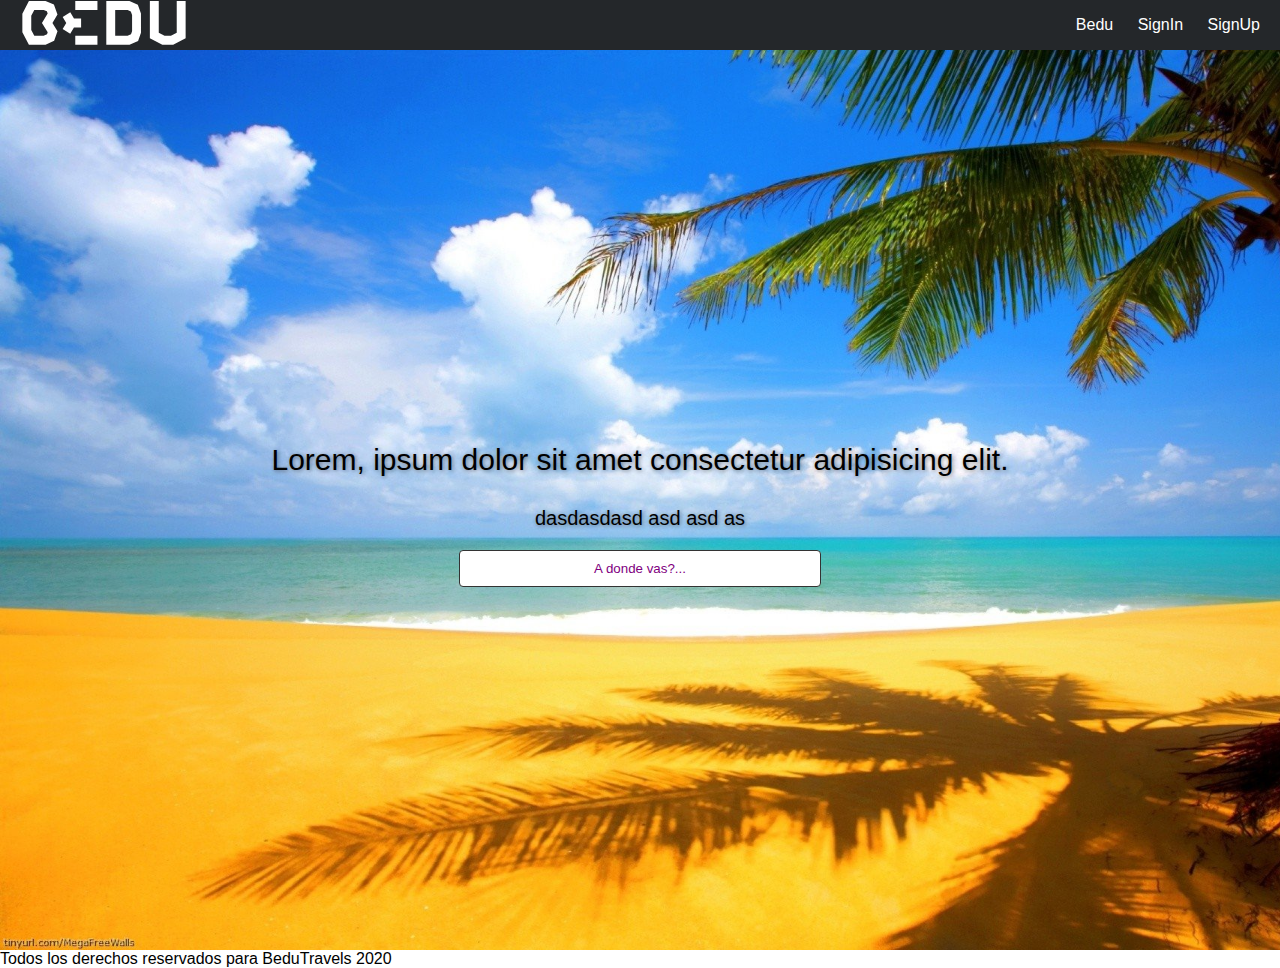
==== index.html @ fd91c73d "primer commit" ====
<!DOCTYPE html>
<html lang="en">
<head>
  <meta charset="UTF-8">
  <meta name="viewport" content="width=device-width, initial-scale=1.0">
  <title>BeduTravels</title>
  <link rel="stylesheet" href="./assets/css/styles.css">
</head>
<body>
  <header>
    <nav>
      <div id="bedu-logo">
        <svg viewBox="0 0 167 45" width="168" height="44" class="fill-current text-white w-37"><g fill-rule="evenodd"><path d="M85.862 0l-.01 30.8.012 13.97h23.742l8.77-3.941 2.958-8.433-.027-19.713-3.196-8.89L109.521 0H85.862zm9.09 30.799l.007-21.58h12.729l3.224 1.491 1.296 3.605.023 16.498-1.138 3.244-3.464 1.596H94.956l-.003-4.854zM6.708 0L0 12.932v18.905l6.708 12.932h17.043l8.773-4.043 3.427-9.768-5.201-8.506 5.185-8.539L32.26 3.69 23.692 0H6.708zm2.393 29.563V15.207l3.106-5.988h9.63l3.224 1.388.817 2.273-5.823 9.589 5.856 9.577-.669 1.908-3.464 1.596h-9.571l-3.106-5.987zM157.883 0v32.579l-5.911 2.971h-6.557l-5.91-2.971V-.001h-9.103v38.15l12.766 6.62h11.05l12.766-6.62V0zM60.078 27.07v-9.22H52.8l-3.796-6.274-7.759 4.817 3.654 6.04-3.707 6.158 7.77 4.799 3.805-6.32zM54.119 9.22h22.676V0H54.12zM54.119 44.77h22.676v-9.22H54.12z"></path></g></svg>
      </div>
      <div>
        <a href="https://bedu.org">Bedu</a>
        <a href="">SignIn</a>
        <a href="">SignUp</a>
      </div>
    </nav>
  </header>
  <section>
    <div class="container-title-subtitle">
      <p>Lorem, ipsum dolor sit amet consectetur adipisicing elit.</p>
      <p>dasdasdasd asd asd as</p>
    </div>
    <div>
      <input type="text" placeholder="A donde vas?...">
    </div>
  </section>
  <footer>
    Todos los derechos reservados para BeduTravels 2020
  </footer>
</body>
</html>
---- assets/css/styles.css ----
html {
  height: 100%;
}
body {
  font-family: Arial, Helvetica, sans-serif;
  margin: 0;
  height: 100%;
}

article.verde {
  background-color: green;
  min-height: 30px;
  max-height: 100px;
  overflow: hidden;
}

nav{
  background-color: #24272a;
  height: 50px;
  width: 100%;
  display: flex;
  justify-content: space-between;
  align-items: center;
}

nav>div>a{
  color: #ffffff;
  text-decoration: none;
  padding-right: 20px;
}

nav>div>a:hover {
  color: red;
}

#bedu-logo {
  margin-left: 20px;
  width: 50px;
}

#bedu-logo svg {
  fill: white;
}

section {
  background-image: url(../images/playa.jpg);
  background-repeat: no-repeat;
  background-size: cover;
  height: 100%;
  display: flex;
  flex-direction: column;
  align-items: center;
  justify-content: center;
}

section>div {
  text-align: center;
  width: 100%;
}

input::placeholder {
  text-align: center;
  color: purple;
}

input {
  border: 1px solid #333;
  padding: 10px 20px;
  border-radius: 4px;
  width: 25%;
}

h3 {
  margin-top: 0;
}

.container-title-subtitle > p:first-child {
  font-size: 30px;
  text-shadow: 1px 1px 4px rgba(0,0,0,0.45);
}

.container-title-subtitle > p:last-child {
  font-size: 20px;
  text-shadow: 1px 1px 4px rgba(0,0,0,0.45);
}

@media only screen and (max-width: 600px) {
  section {
    background-image: url('https://www.xtrafondos.com/wallpapers/resized/atardecer-rosa-en-la-playa-3341.jpg?s=large');
  }
  input {
    display: none;
  }
}
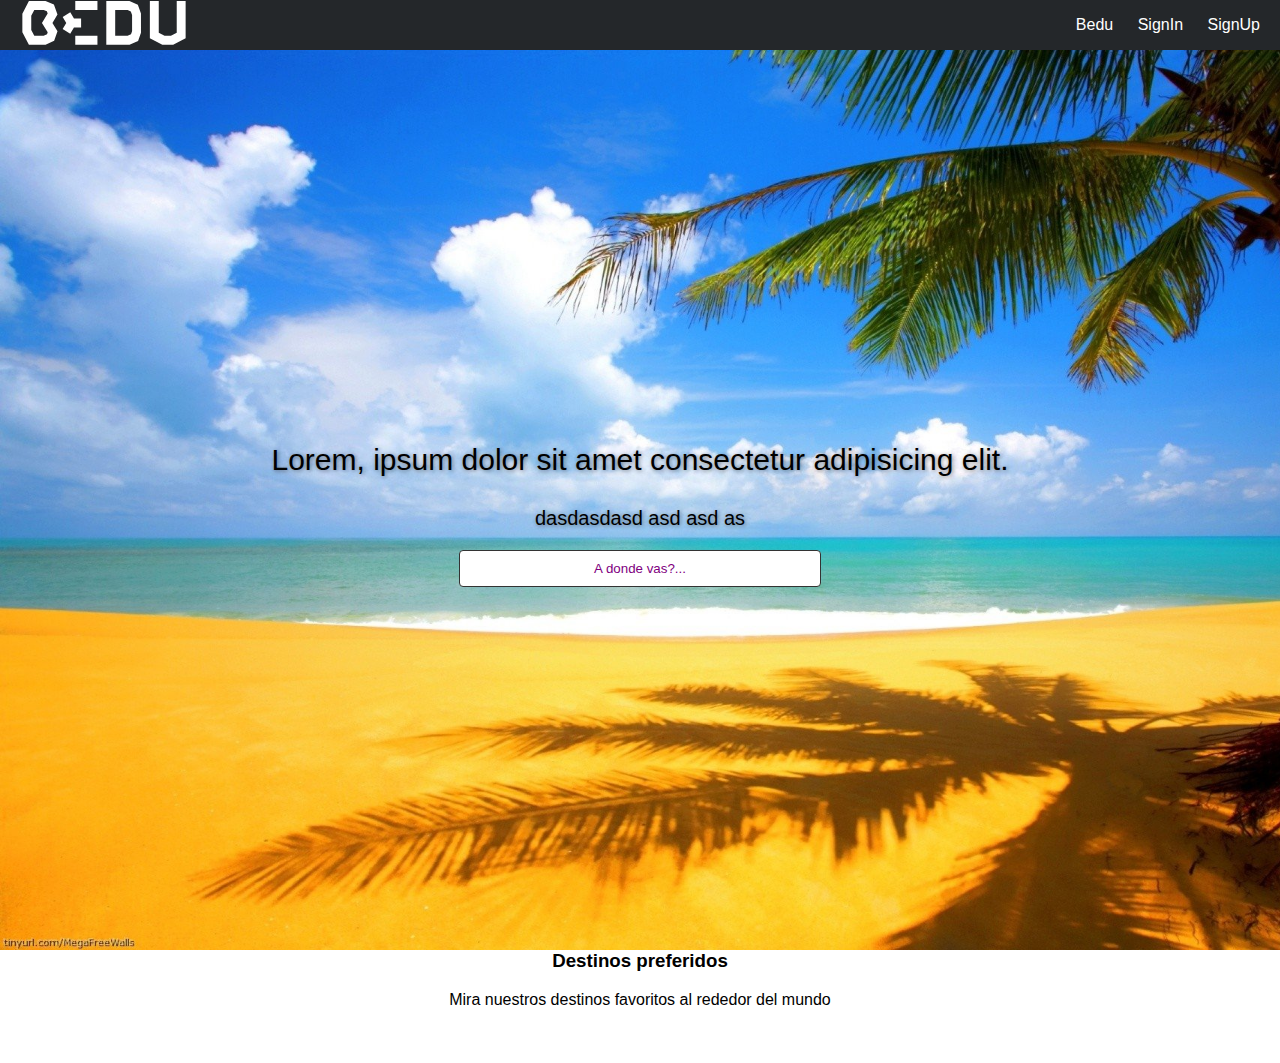
==== commit 2f905c74: "Ejemplos responsive" ====
--- a/index.html
+++ b/index.html
@@ -19,7 +19,7 @@
       </div>
     </nav>
   </header>
-  <section>
+  <section class="main-section">
     <div class="container-title-subtitle">
       <p>Lorem, ipsum dolor sit amet consectetur adipisicing elit.</p>
       <p>dasdasdasd asd asd as</p>
@@ -29,7 +29,21 @@
     </div>
   </section>
   <footer>
-    Todos los derechos reservados para BeduTravels 2020
+    <section>
+      <h3>Destinos preferidos</h3>
+      <p>Mira nuestros destinos favoritos al rededor del mundo</p>
+    </section>
+    <div class="row">
+      <div class="col iconos">
+        <img src="https://cdn2.iconfinder.com/data/icons/vehicles-7/24/vehicles-22-512.png" alt="">
+      </div>
+      <div class="col iconos">
+        <img src="https://cdn2.iconfinder.com/data/icons/pittogrammi/142/11-512.png" alt="">
+      </div>
+      <div class="col iconos">
+        <img src="https://cdn4.iconfinder.com/data/icons/aiga-symbol-signs/439/Aiga_bus-512.png" alt="">
+      </div>
+    </div>
   </footer>
 </body>
 </html>--- a/assets/css/styles.css
+++ b/assets/css/styles.css
@@ -30,7 +30,7 @@
 }
 
 nav>div>a:hover {
-  color: red;
+  color: green;
 }
 
 #bedu-logo {
@@ -42,7 +42,7 @@
   fill: white;
 }
 
-section {
+.main-section {
   background-image: url(../images/playa.jpg);
   background-repeat: no-repeat;
   background-size: cover;
@@ -53,7 +53,7 @@
   justify-content: center;
 }
 
-section>div {
+.main-section>div {
   text-align: center;
   width: 100%;
 }
@@ -85,10 +85,34 @@
 }
 
 @media only screen and (max-width: 600px) {
-  section {
+  .main-section {
     background-image: url('https://www.xtrafondos.com/wallpapers/resized/atardecer-rosa-en-la-playa-3341.jpg?s=large');
   }
   input {
     display: none;
   }
+}
+
+.row {
+  display: flex;
+}
+
+.iconos {
+  text-align: center;
+  padding: 10px 0;
+}
+
+.iconos img {
+  width: 10%;
+}
+
+footer {
+  background-color: white;
+  text-align: center;
+}
+
+@media only screen and (max-width: 600px) {
+  .row {
+    flex-direction: column;
+  }
 }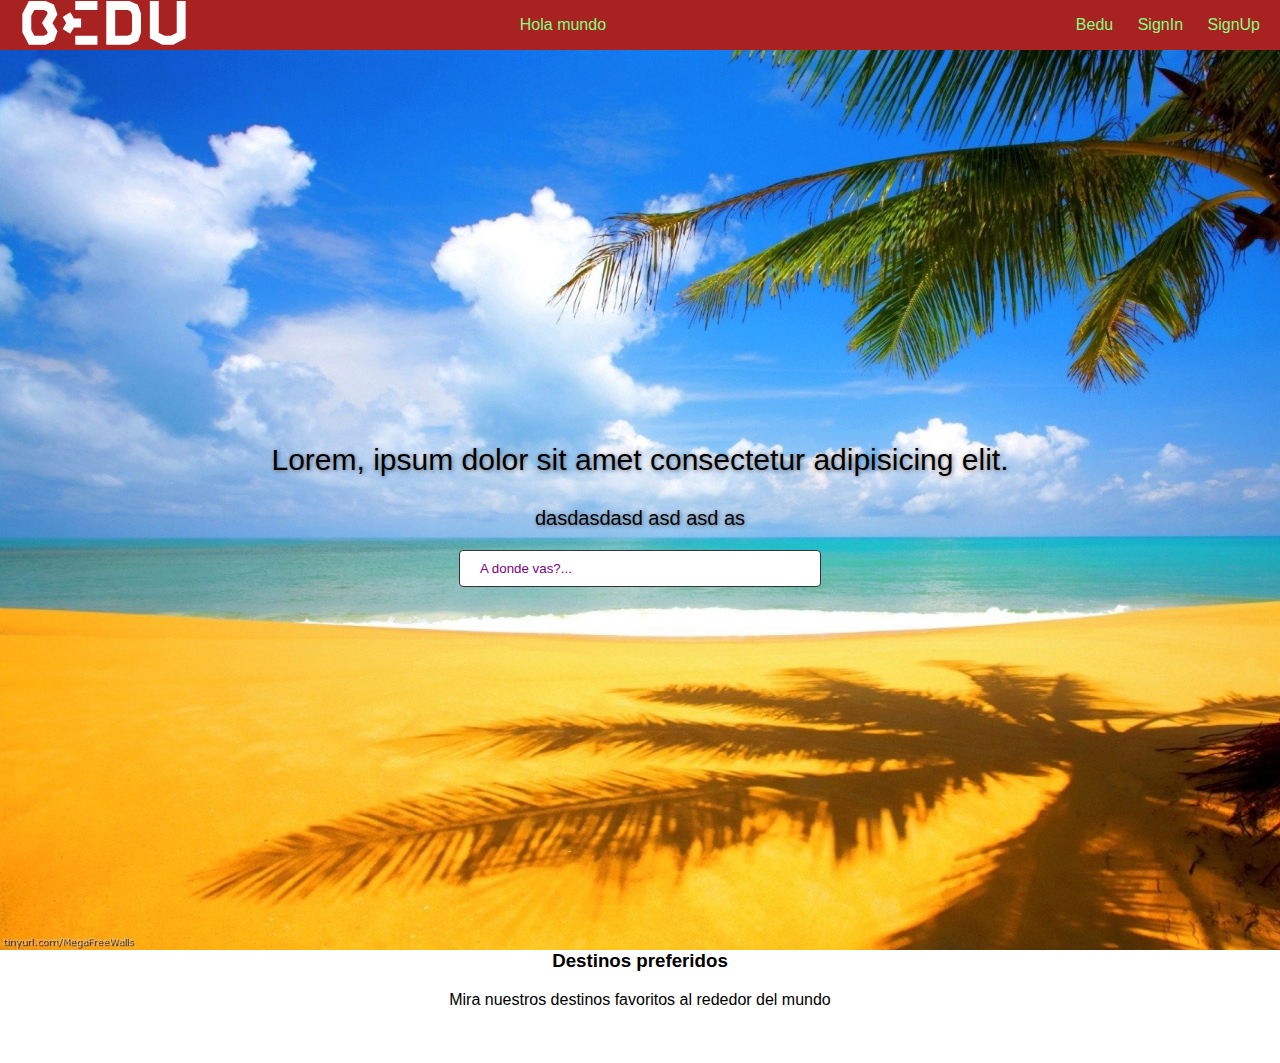
==== commit 69e491d3: "Ejemplos sass" ====
--- a/index.html
+++ b/index.html
@@ -4,13 +4,18 @@
   <meta charset="UTF-8">
   <meta name="viewport" content="width=device-width, initial-scale=1.0">
   <title>BeduTravels</title>
-  <link rel="stylesheet" href="./assets/css/styles.css">
+  <link rel="stylesheet" href="./assets/css/main.css">
 </head>
 <body>
   <header>
     <nav>
       <div id="bedu-logo">
         <svg viewBox="0 0 167 45" width="168" height="44" class="fill-current text-white w-37"><g fill-rule="evenodd"><path d="M85.862 0l-.01 30.8.012 13.97h23.742l8.77-3.941 2.958-8.433-.027-19.713-3.196-8.89L109.521 0H85.862zm9.09 30.799l.007-21.58h12.729l3.224 1.491 1.296 3.605.023 16.498-1.138 3.244-3.464 1.596H94.956l-.003-4.854zM6.708 0L0 12.932v18.905l6.708 12.932h17.043l8.773-4.043 3.427-9.768-5.201-8.506 5.185-8.539L32.26 3.69 23.692 0H6.708zm2.393 29.563V15.207l3.106-5.988h9.63l3.224 1.388.817 2.273-5.823 9.589 5.856 9.577-.669 1.908-3.464 1.596h-9.571l-3.106-5.987zM157.883 0v32.579l-5.911 2.971h-6.557l-5.91-2.971V-.001h-9.103v38.15l12.766 6.62h11.05l12.766-6.62V0zM60.078 27.07v-9.22H52.8l-3.796-6.274-7.759 4.817 3.654 6.04-3.707 6.158 7.77 4.799 3.805-6.32zM54.119 9.22h22.676V0H54.12zM54.119 44.77h22.676v-9.22H54.12z"></path></g></svg>
+      </div>
+      <div>
+        <div>
+          <a href="">Hola mundo</a>
+        </div>
       </div>
       <div>
         <a href="https://bedu.org">Bedu</a>
--- a/assets/css/main.css
+++ b/assets/css/main.css
@@ -0,0 +1,124 @@
+nav {
+  background-color: #a82222;
+  height: 50px;
+  width: 100%;
+  display: flex;
+  justify-content: space-between;
+  align-items: center;
+}
+nav div > a {
+  color: #80ff80;
+  text-decoration: none;
+  padding-right: 20px;
+}
+nav div > a:hover {
+  color: #00e600;
+}
+
+html {
+  height: 100%;
+}
+
+body {
+  font-family: Arial, Helvetica, sans-serif;
+  margin: 0;
+  height: 100%;
+}
+
+article.verde {
+  background-color: green;
+  min-height: 30px;
+  max-height: 100px;
+  overflow: hidden;
+}
+
+#bedu-logo {
+  margin-left: 20px;
+  width: 50px;
+}
+
+#bedu-logo svg {
+  fill: white;
+}
+
+.main-section {
+  background-image: url(../images/playa.jpg);
+  background-repeat: no-repeat;
+  background-size: cover;
+  height: 100%;
+  display: flex;
+  flex-direction: column;
+  align-items: center;
+  justify-content: center;
+}
+
+.main-section > div {
+  text-align: center;
+  width: 100%;
+}
+
+input::placeholder {
+  text-align: left;
+  color: purple;
+}
+
+input {
+  border: 1px solid #333;
+  padding: 10px 20px;
+  border-radius: 4px;
+  width: 25%;
+}
+
+h3 {
+  margin-top: 0;
+}
+
+.container-title-subtitle > p:first-child {
+  font-size: 30px;
+  text-shadow: 1px 1px 4px rgba(0, 0, 0, 0.45);
+}
+
+.container-title-subtitle > p:last-child {
+  font-size: 20px;
+  text-shadow: 1px 1px 4px rgba(0, 0, 0, 0.45);
+}
+
+@media only screen and (max-width: 600px) {
+  .main-section {
+    background-image: url("https://www.xtrafondos.com/wallpapers/resized/atardecer-rosa-en-la-playa-3341.jpg?s=large");
+  }
+
+  input {
+    display: none;
+  }
+}
+.row {
+  display: flex;
+}
+
+.iconos {
+  text-align: center;
+  padding: 10px 0;
+}
+
+.iconos img {
+  width: 10%;
+}
+
+footer {
+  background-color: white;
+  text-align: center;
+}
+
+@media only screen and (max-width: 600px) {
+  .row {
+    flex-direction: column;
+  }
+}
+@media only screen and (max-width: 1024px) {
+  .container-title-subtitle > p:first-child {
+    color: white;
+  }
+}
+
+/*# sourceMappingURL=main.css.map */
